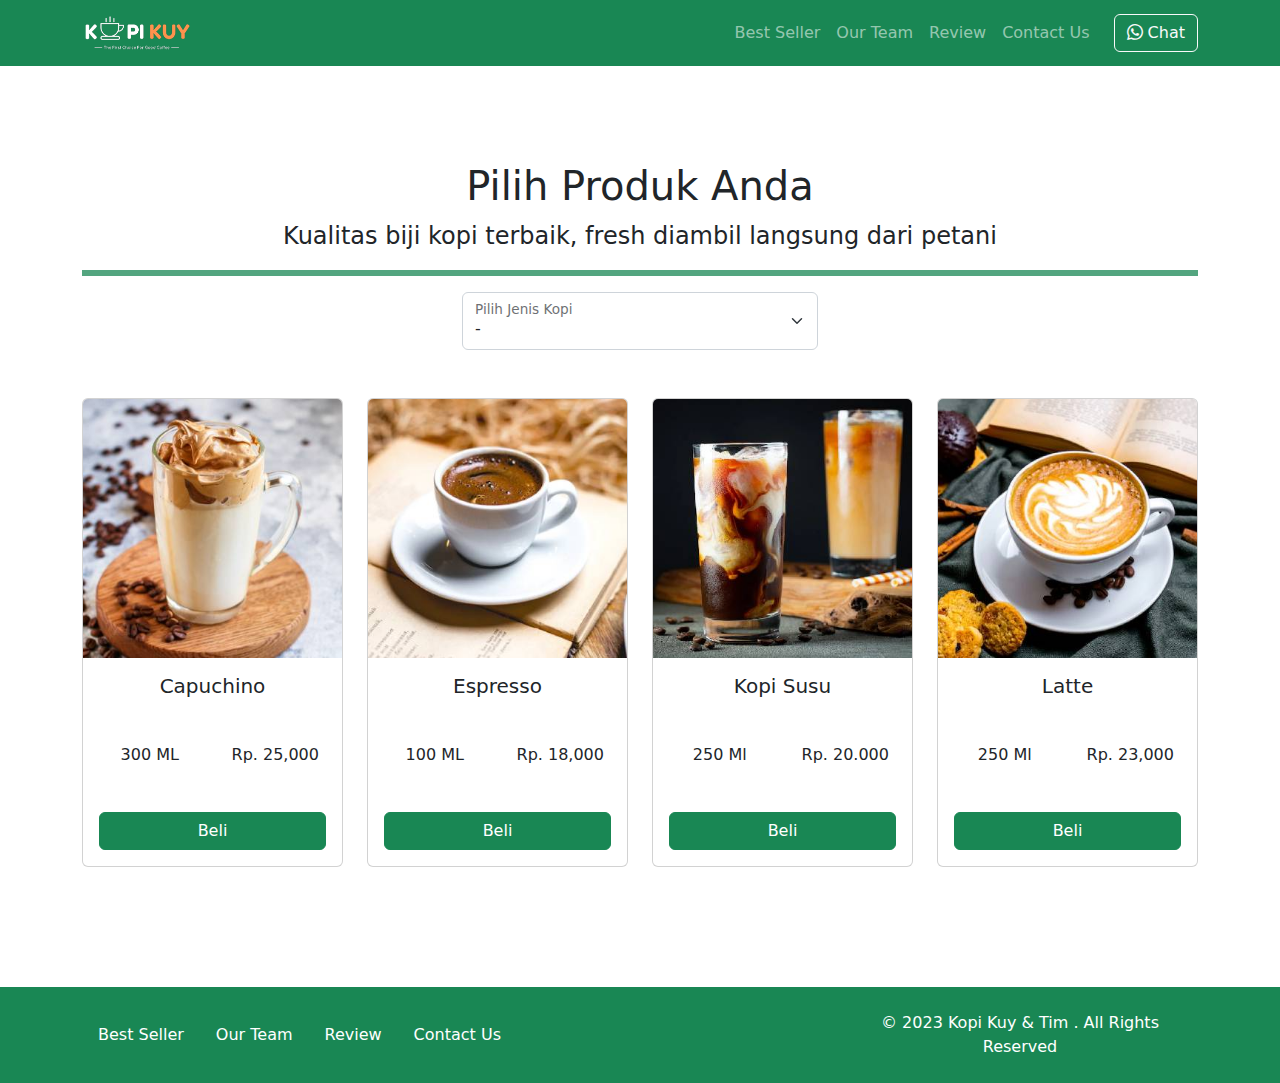
==== produk.html @ 33f79cc9 "Add files via upload" ====
<!DOCTYPE html>
<html lang="id">

<head>
    <meta charset="UTF-8">
    <meta http-equiv="X-UA-Compatible" content="IE=edge">
    <meta name="viewport" content="width=device-width, initial-scale=1.0">
    <link rel="shortcut icon" href="images/favicon/favicon.ico" type="image/x-icon">
    <title>Produk</title>
    <link rel="shortcut icon" href="images/favicon.ico" type="image/x-icon">
    <link rel="stylesheet" href="vendor/bootstrap/bootstrap.min.css">
    <link rel="stylesheet" href="vendor/bootstrap/bootstrap-icons.css">
    <script src="vendor/bootstrap/bootstrap.bundle.min.js"></script>
    <script src="js/jquery-3.6.3.min.js"></script>
    <style>
        /* tulis kode CSS internal di bawah sini */



        /* Batas Akhir penulisan kode CSS internal */
    </style>
</head>

<body>
    <!-- Tulis Kode Bootstrap Di Bawah Sini -->

    <nav class="navbar sticky-top navbar-dark bg-success navbar-expand-lg bisadicopy">
        <div class="container">
            <a class="navbar-brand" href="index.html">
                <img src="images/logo/logo_kuy.png" height="40" alt="image">
            </a>
            <button class="navbar-toggler" type="button" data-bs-toggle="collapse" data-bs-target="#navbarNav11"
                aria-controls="navbarNav11" aria-expanded="false" aria-label="Toggle navigation">
                <span class="navbar-toggler-icon"></span>
            </button>
            <div class="collapse navbar-collapse" id="navbarNav11">
                <ul class="navbar-nav ms-auto">
                    <li class="nav-item">
                        <a class="nav-link" href="index.html#best-seller">Best Seller</a>
                    </li>
                    <li class="nav-item">
                        <a class="nav-link" href="index.html#our-team">Our Team</a>
                    </li>
                    <li class="nav-item">
                        <a class="nav-link" href="index.html#review">Review</a>
                    </li>
                    <li class="nav-item">
                        <a class="nav-link" href="index.html#contact-us">Contact Us</a>
                    </li>
                </ul>
                <a target="_blank" class="btn btn-outline-light ms-md-3"
                    href="https://wa.me/6281291551234?text=halo kopi kuy saya mau pesan"><i class="bi bi-whatsapp"></i>
                    Chat</a>
            </div>
        </div>
    </nav>

    <section class="riki-block produk text-center my-5 py-5">
        <div class="container">
            <h1>Pilih Produk Anda</h1>
            <p class="fs-4">Kualitas biji kopi terbaik, fresh diambil langsung dari petani</p>
            <hr class="border border-success border-3 opacity-75">

            <!-- Ini Untuk Select -->
            <div class="row justify-content-center">
                <div class="col-md-4">
                    <div class="form-floating">
                        <select class="form-select" id="select_kopi">
                            <option selected disabled>-</option>
                            <option value="arabica">Arabica</option>
                            <option value="robusta">Robusta</option>
                            <option value="nonkopi">Non Kopi</option>
                        </select>
                        <label for="select_kopi">Pilih Jenis Kopi</label>
                    </div>
                </div>
            </div>
            <div id="baris_produk" class="row row-cols-1 row-cols-sm-2 row-cols-md-3 row-cols-lg-4 text-center mt-5">
              <div class="col mb-4">
                <div class="card">
                  <img src="images/produk/product_capuchino.jpg" class="card-img-top" alt="...">
                  <div class="card-body">
                    <h5 class="card-title">Capuchino</h5>
                    <div class="row hargasize my-4">
                      <div class="col">
                        300 ML
                      </div>
                      <div class="col">
                        Rp. 25,000
                      </div>
                    </div>
                    <a href="#" class="btn btn-success w-100">Beli</a>
                  </div>
                </div>
              </div>
      
              <div class="col mb-4">
                <div class="card">
                  <img src="images/produk/product_espresso.jpg" class="card-img-top" alt="...">
                  <div class="card-body">
                    <h5 class="card-title">Espresso</h5>
                    <div class="row hargasize my-4">
                      <div class="col">
                        100 ML
                      </div>
                      <div class="col">
                        Rp. 18,000
                      </div>
                    </div>
                    <a href="#" class="btn btn-success w-100">Beli</a>
                  </div>
                </div>
              </div>
      
              <div class="col mb-4">
                <div class="card">
                  <img src="images/produk/product_kopi_susu.jpg" class="card-img-top" alt="...">
                  <div class="card-body">
                    <h5 class="card-title">Kopi Susu</h5>
                    <div class="row hargasize my-4">
                      <div class="col">
                        250 Ml
                      </div>
                      <div class="col">
                        Rp. 20.000
                      </div>
                    </div>
                    <a href="#" class="btn btn-success w-100">Beli</a>
                  </div>
                </div>
              </div>
      
              <div class="col mb-4">
                <div class="card">
                  <img src="images/produk/product_latte.jpg" class="card-img-top" alt="...">
                  <div class="card-body">
                    <h5 class="card-title">Latte</h5>
                    <div class="row hargasize my-4">
                      <div class="col">
                        250 Ml
                      </div>
                      <div class="col">
                        Rp. 23,000
                      </div>
                    </div>
                    <a href="#" class="btn btn-success w-100">Beli</a>
                  </div>
                </div>
              </div>
            </div>
          </div>
        </section>

    <footer class="riki-block footer-small py-4 bg-success">
        <div class="container">
            <div class="row align-items-center">
                <div class="col-12 col-md-8">
                    <ul class="nav justify-content-center justify-content-md-start">
                        <li class="nav-item">
                            <a class="nav-link" href="index.html#best-seller">Best Seller</a>
                        </li>
                        <li class="nav-item">
                            <a class="nav-link" href="index.html#our-team">Our Team</a>
                        </li>
                        <li class="nav-item">
                            <a class="nav-link" href="index.html#review">Review</a>
                        </li>
                        <li class="nav-item">
                            <a class="nav-link" href="index.html#contact-us">Contact Us</a>
                        </li>
                    </ul>
                </div>

                <div class="col-12 col-md-4 mt-4 mt-md-0 text-center text-md-right">
                    &copy; 2023 Kopi Kuy &amp; Tim . All Rights Reserved
                </div>
            </div>
        </div>
    </footer>


    <!-- Batas Akhir penulisan kode Bootstrap -->
    <script>
        /* Tulis Javascript Di bawah Sini */
        var sumber = "https://rikikurnia.com/prakerja/api/kopi"
        var sumber2 = "data.json"

        select_kopi.onchange = function () {
            var dipilih = select_kopi.value
            console.log(dipilih)

            ambilData(dipilih)
        }

        function ambilData(dipilih) {

          var template = ""
            $.getJSON(sumber2).then(function (data) {
                var data_kopi = data[dipilih]
                console.log(data_kopi)

                data_kopi.forEach(item => {
                    template += `<div class="col mb-4">
                        <div class="card">
                            <img src="${item.foto}" class="card-img-top" alt="...">
                            <div class="card-body">
                                <h5 class="card-title">${item.nama}</h5>
                                <div class="row hargasize my-4">
                                    <div class="col">
                                        ${item.size}
                                    </div>
                                    <div class="col fw-bold text-primary">
                                        ${item.harga}
                                    </div>
                                </div>
                                <a href="${item.link}" class="btn btn-success w-100"><i class="bi bi-cart4"></i> Beli</a>
                            </div>
                        </div>
                    </div>`
                })

                baris_produk.innerHTML = template
            })
          }

        /* Batas Akhir penulisan kode Javascript */
    </script>
</body>

</html>
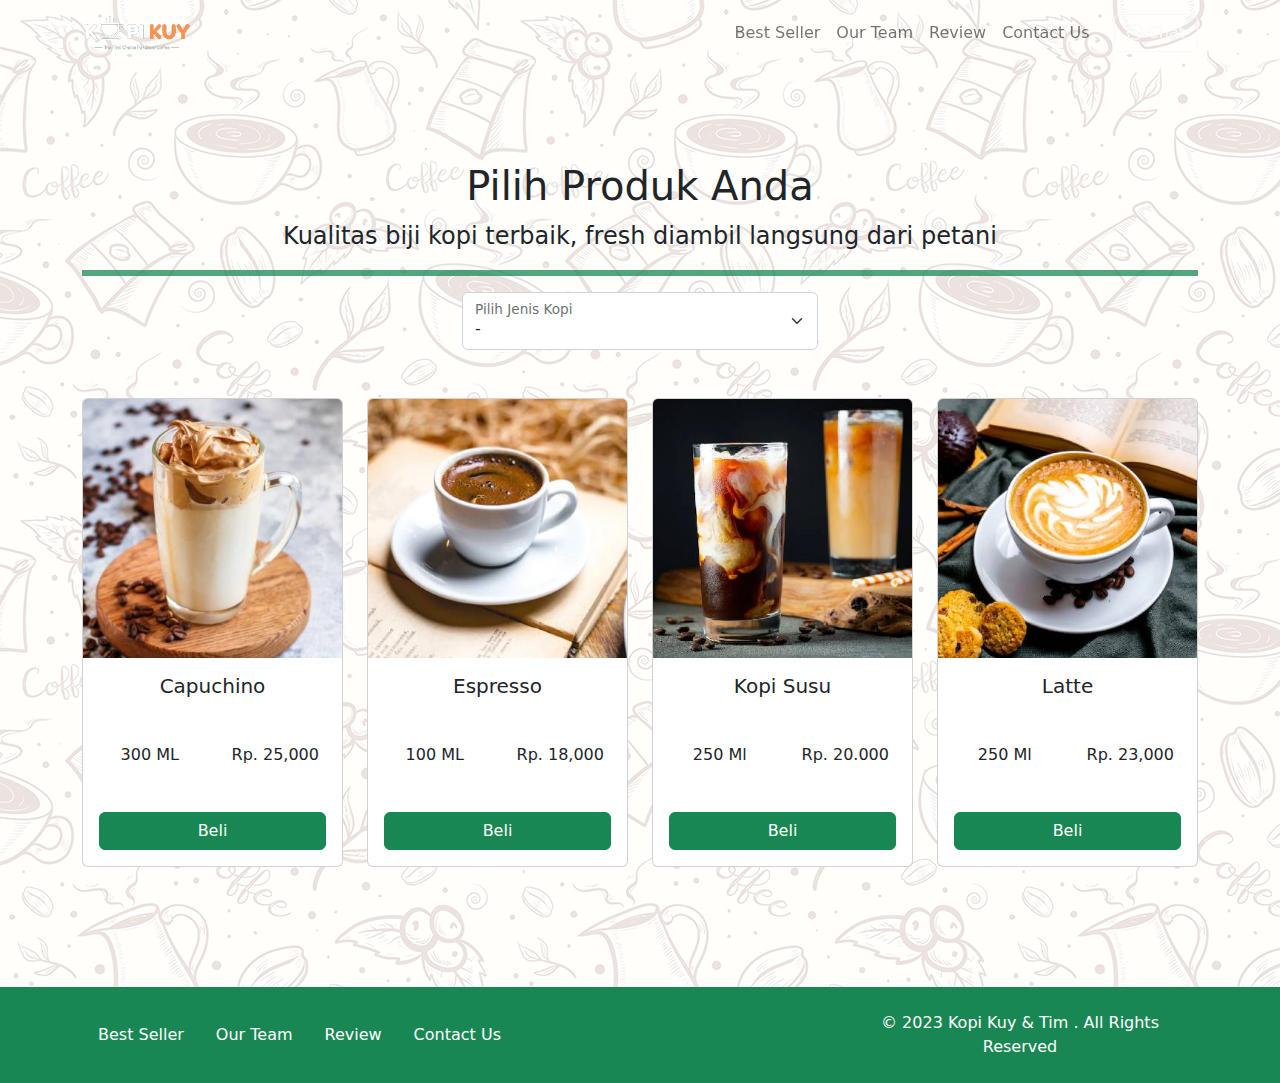
==== commit d41613b9: "ubah bacgraund" ====
--- a/produk.html
+++ b/produk.html
@@ -15,8 +15,12 @@
     <style>
         /* tulis kode CSS internal di bawah sini */
 
-
-
+.bg-coklat{
+  border-color: rgb(63, 20, 0);
+}
+body {
+  background-image: url(images/background/bgkopi.png);
+}
         /* Batas Akhir penulisan kode CSS internal */
     </style>
 </head>
@@ -24,7 +28,7 @@
 <body>
     <!-- Tulis Kode Bootstrap Di Bawah Sini -->
 
-    <nav class="navbar sticky-top navbar-dark bg-success navbar-expand-lg bisadicopy">
+    <nav class="navbar sticky-top navbar-drak bg-coklat navbar-expand-lg bisadicopy">
         <div class="container">
             <a class="navbar-brand" href="index.html">
                 <img src="images/logo/logo_kuy.png" height="40" alt="image">
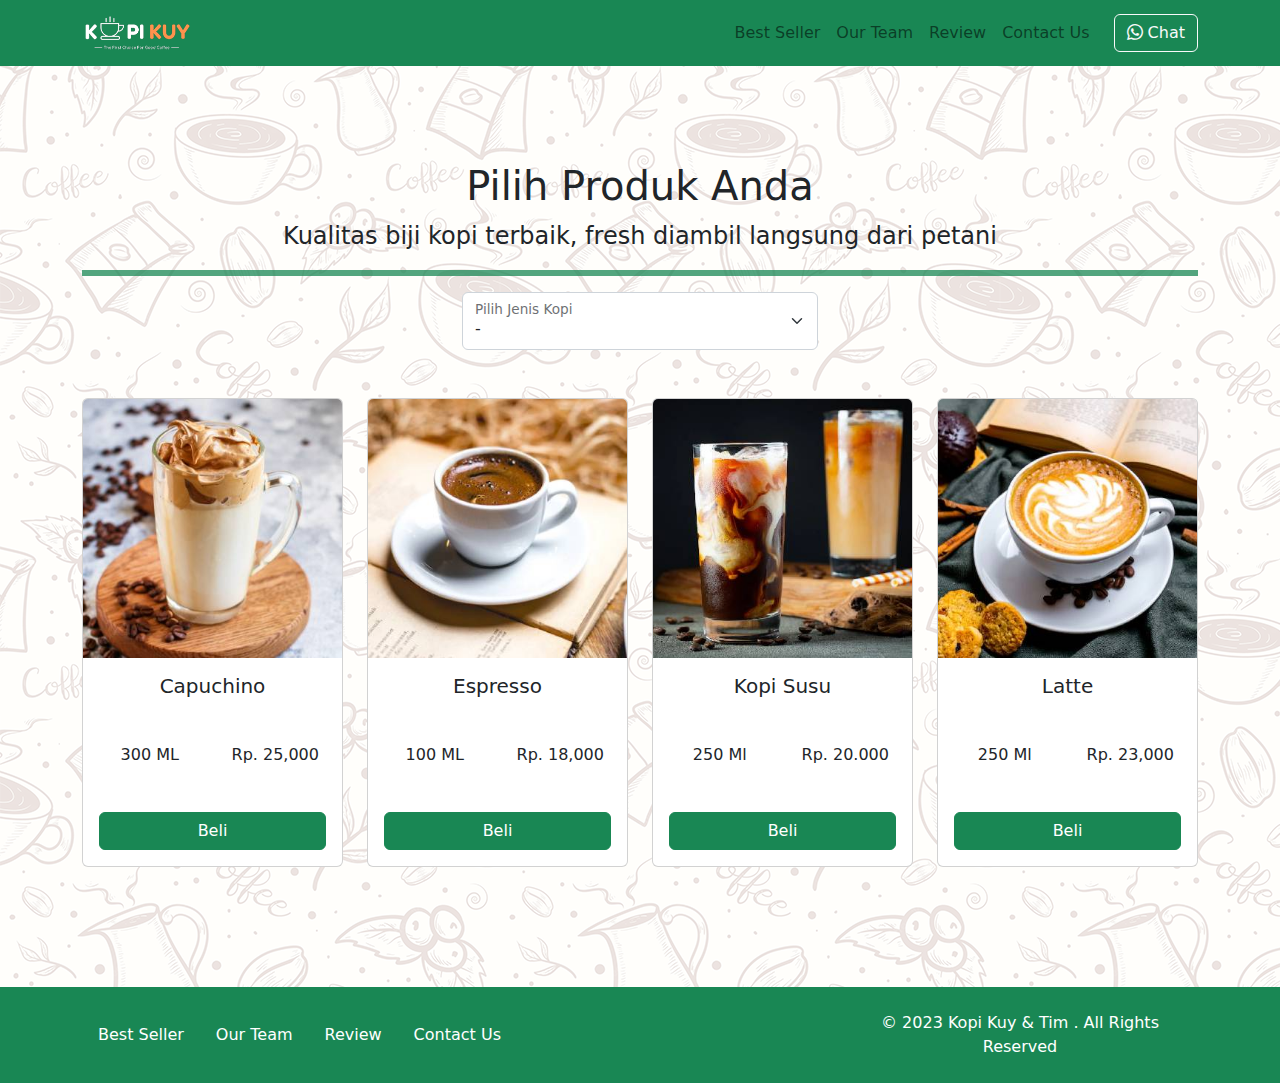
==== commit aed93b08: "hijau" ====
--- a/produk.html
+++ b/produk.html
@@ -16,7 +16,7 @@
         /* tulis kode CSS internal di bawah sini */
 
 .bg-coklat{
-  border-color: rgb(63, 20, 0);
+  border-color: rgb(109, 51, 10);
 }
 body {
   background-image: url(images/background/bgkopi.png);
@@ -28,7 +28,7 @@
 <body>
     <!-- Tulis Kode Bootstrap Di Bawah Sini -->
 
-    <nav class="navbar sticky-top navbar-drak bg-coklat navbar-expand-lg bisadicopy">
+    <nav class="navbar sticky-top navbar-drak bg-success navbar-expand-lg bisadicopy">
         <div class="container">
             <a class="navbar-brand" href="index.html">
                 <img src="images/logo/logo_kuy.png" height="40" alt="image">
